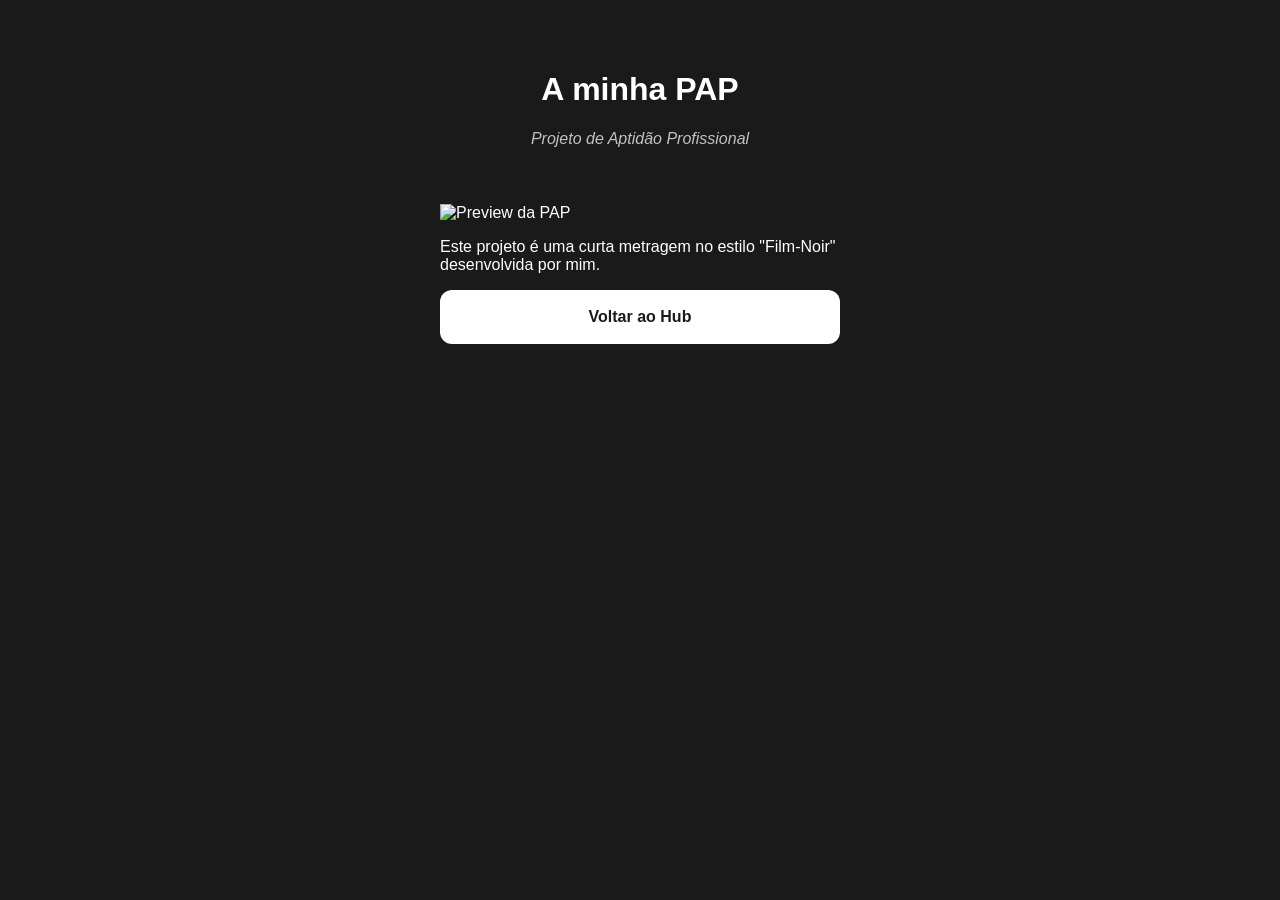
==== pap.html @ d5a5a39a "Add files via upload" ====
<!DOCTYPE html>
<html lang="pt">
<head>
 <meta charset="UTF-8">
 <meta name="viewport" content="width=device-width, initial-scale=1.0">
 <title>A minha PAP - My Creative Hub</title>
 <link rel="stylesheet" href="style.css">
 <link rel="manifest" href="manifest.json">
</head>

<body>
 <header>
 <h1>A minha PAP</h1>
 <p class="bio">Projeto de Aptidão Profissional</p>
 </header>
 <main class="links-container">
 <div class="pap-content">
 <img src="assets/images/pap-preview.jpg" alt="Preview da PAP" class="papimage">
 <p class="pap-text">
 Este projeto é uma curta metragem no estilo "Film-Noir" desenvolvida por mim.
 </p>
 </div>

 <a href="index.html" class="btn">Voltar ao Hub</a>
 </main>
</body>
</html>
---- style.css ----
/* Configurações gerais da página */
body {
    margin: 0;
    padding: 0;
    background-color: #1a1a1a; /* Cor de fundo escura (moderna) */
    color: white;
    font-family: 'Segoe UI', Tahoma, Geneva, Verdana, sans-serif;
    display: flex;
    flex-direction: column; /* Alinha elementos um por baixo do outro */
    align-items: center;    /* Centra horizontalmente */
    min-height: 100vh;
}

header {
    margin-top: 50px;
    text-align: center;
}

/* Transforma a foto quadrada em redonda */
.avatar {
    width: 150px;
    height: 150px;
    border-radius: 50%; /* O segredo do círculo */
    border: 4px solid #3498db; /* Moldura azul à volta da foto */
    object-fit: cover; /* Garante que a foto não fica esticada */
}

.bio {
    color: #bdc3c7;
    font-style: italic;
}

/* Contentor dos botões */
.links-container {
    width: 90%;
    max-width: 400px;
    margin-top: 40px;
}

/* Estilo dos botões (links) */
.btn {
    display: block;
    background-color: white;
    color: #1a1a1a;
    text-decoration: none; /* Remove o sublinhado */
    padding: 18px;
    margin-bottom: 15px;
    border-radius: 12px;   /* Cantos suaves */
    text-align: center;
    font-weight: bold;
    transition: 0.3s;      /* Suaviza a animação de toque */
}

/* Efeito quando o rato passa por cima (ou o dedo toca) */
.btn:hover {
    background-color: #3498db;
    color: white;
    transform: translateY(-3px); /* Pequeno salto para cima */
}
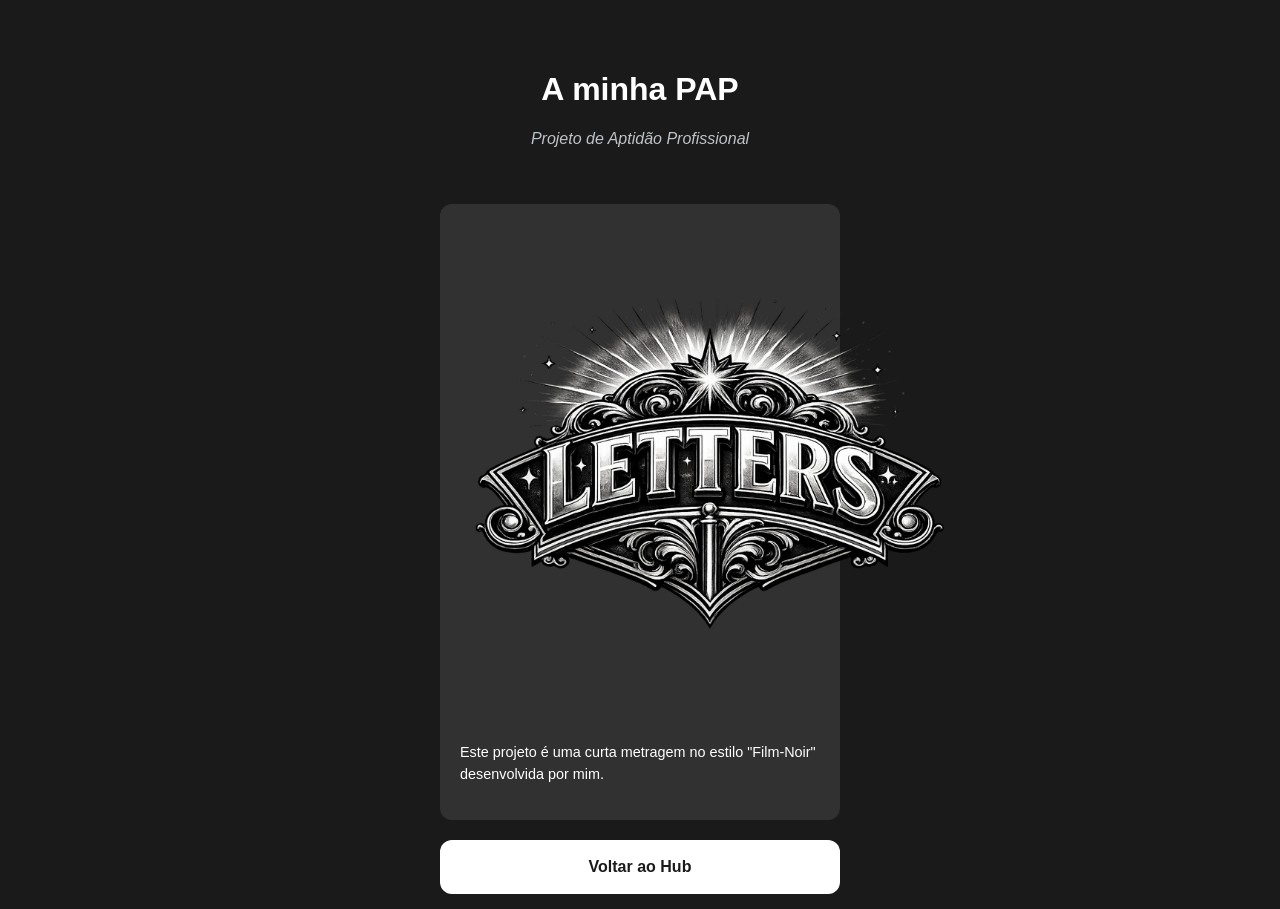
==== commit 9617543f: "Update pap.html" ====
--- a/pap.html
+++ b/pap.html
@@ -15,7 +15,7 @@
  </header>
  <main class="links-container">
  <div class="pap-content">
- <img src="assets/images/pap-preview.jpg" alt="Preview da PAP" class="papimage">
+ <img src="assets/images/pap-preview.png" alt="Preview da PAP" class="papimage">
  <p class="pap-text">
  Este projeto é uma curta metragem no estilo "Film-Noir" desenvolvida por mim.
  </p>
@@ -24,4 +24,4 @@
  <a href="index.html" class="btn">Voltar ao Hub</a>
  </main>
 </body>
-</html>+</html>
--- a/style.css
+++ b/style.css
@@ -50,10 +50,32 @@
     font-weight: bold;
     transition: 0.3s;      /* Suaviza a animação de toque */
 }
-
+/* Cor de destaque para o botão da PAP */
+.btn-pap {
+ background-color: #2ecc71; /* Verde esmeralda */
+ color: white !important;
+}
+/* Estilo para o conteúdo descritivo */
+.pap-content {
+ background: rgba(255, 255, 255, 0.1);
+ padding: 20px;
+ border-radius: 12px;
+ margin-bottom: 20px;
+ text-align: left;
+}
+.pap-image {
+ width: 100%;
+ border-radius: 8px;
+ margin-bottom: 15px;
+ border: 2px solid #2ecc71;
+    }
+.pap-text {
+ font-size: 0.9em;
+ line-height: 1.5;
+}
 /* Efeito quando o rato passa por cima (ou o dedo toca) */
 .btn:hover {
     background-color: #3498db;
     color: white;
     transform: translateY(-3px); /* Pequeno salto para cima */
-}+}
